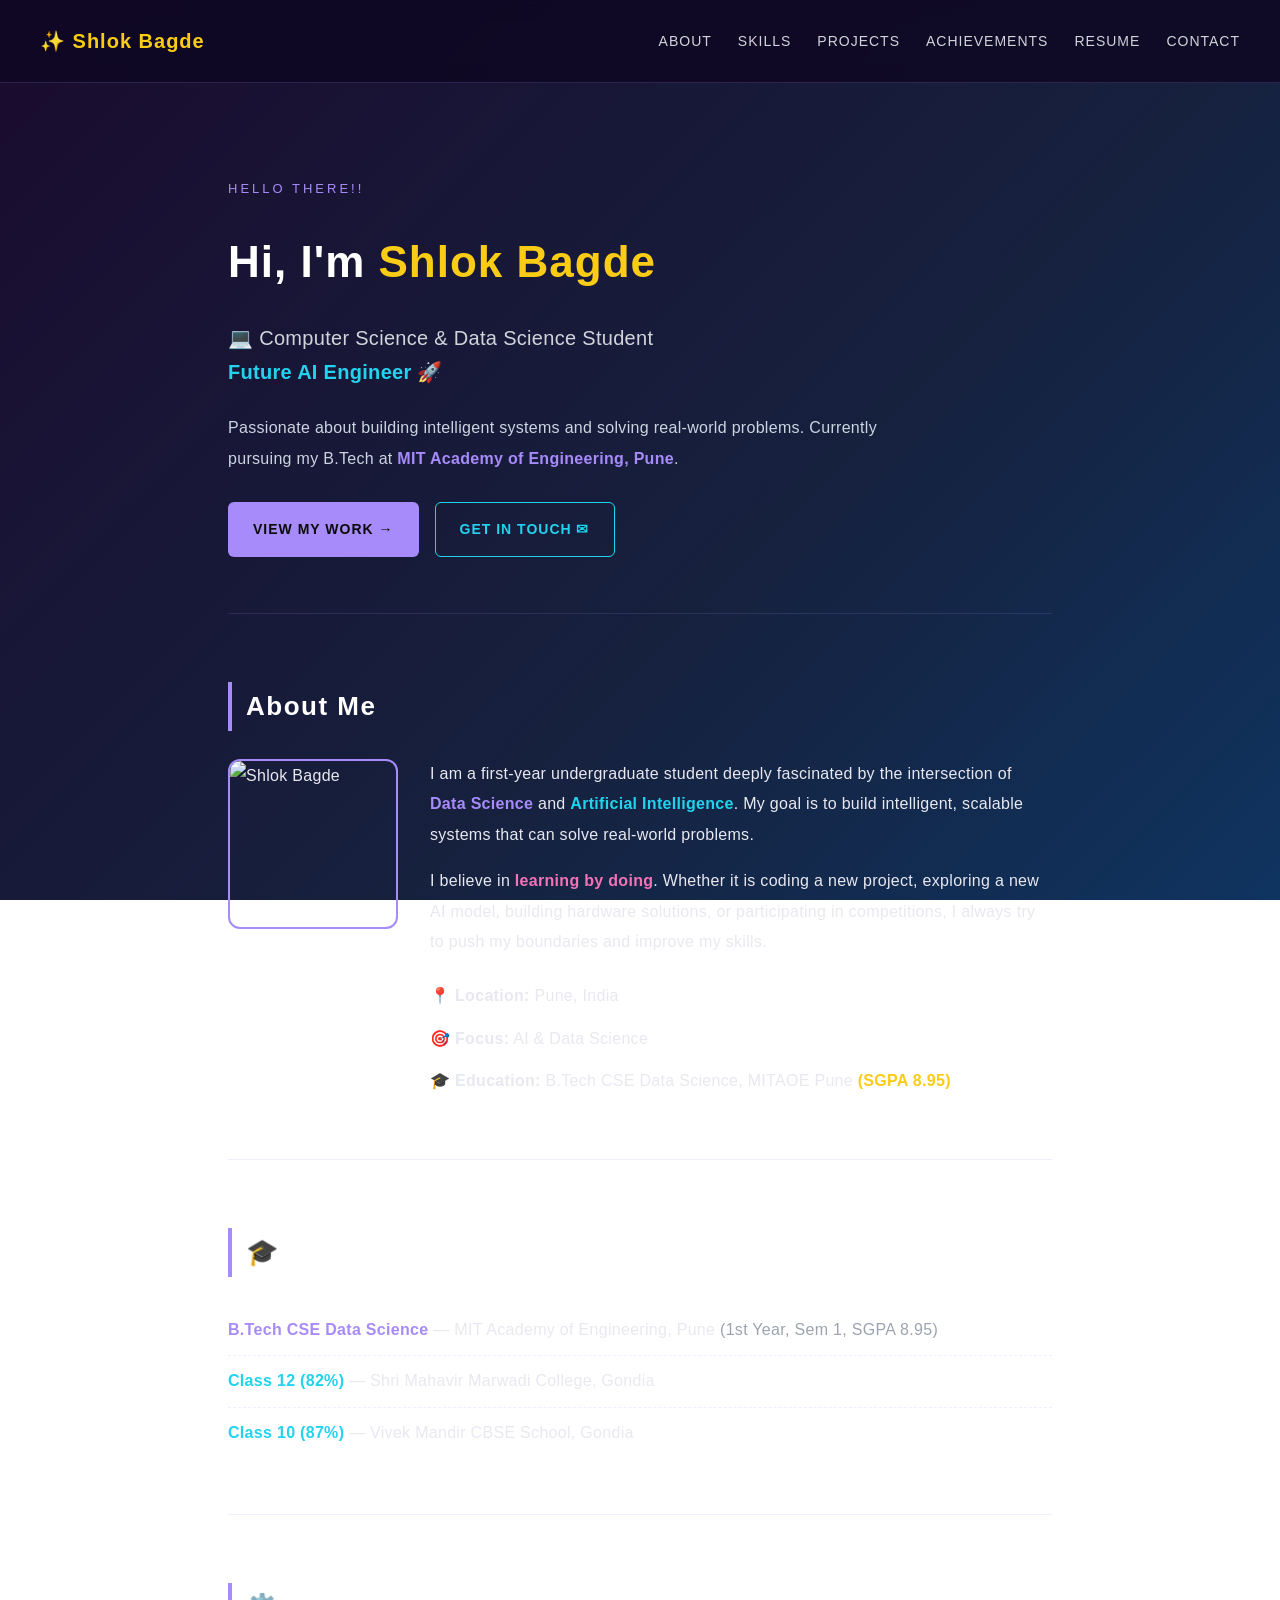
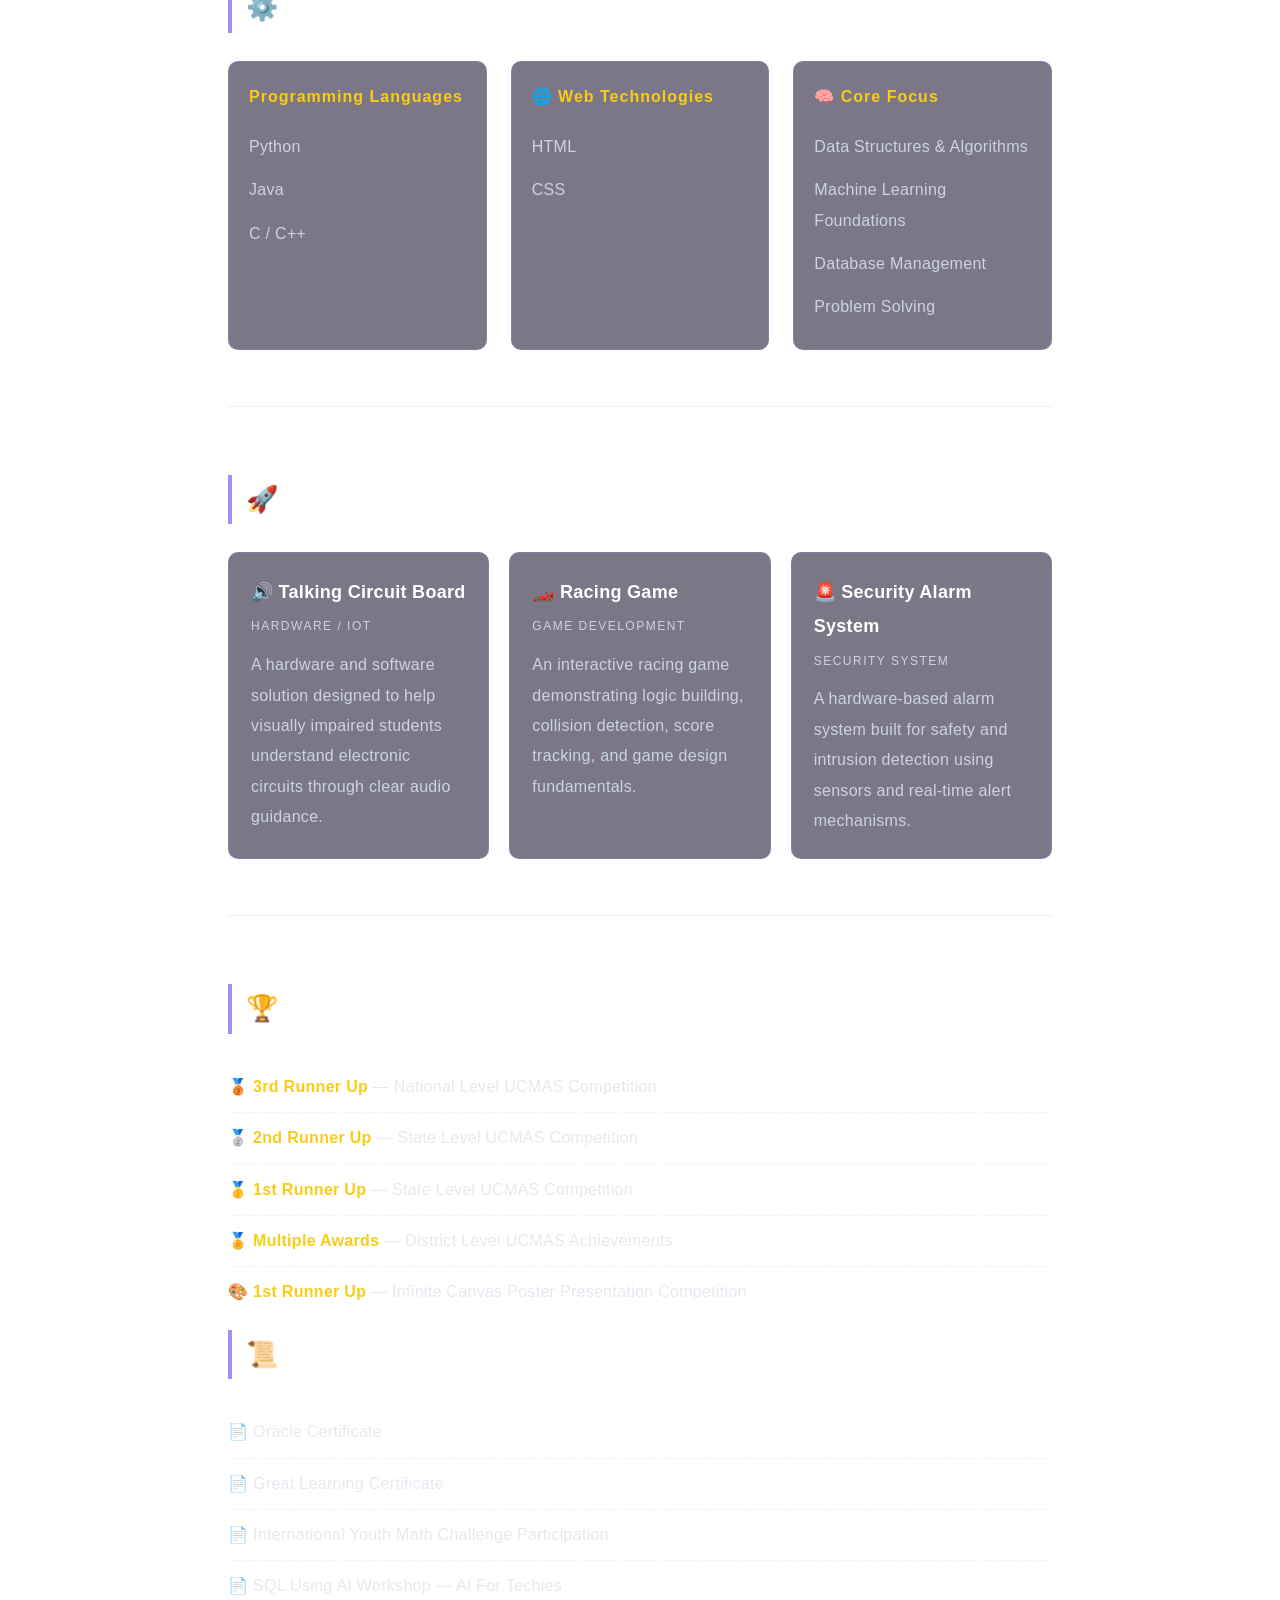
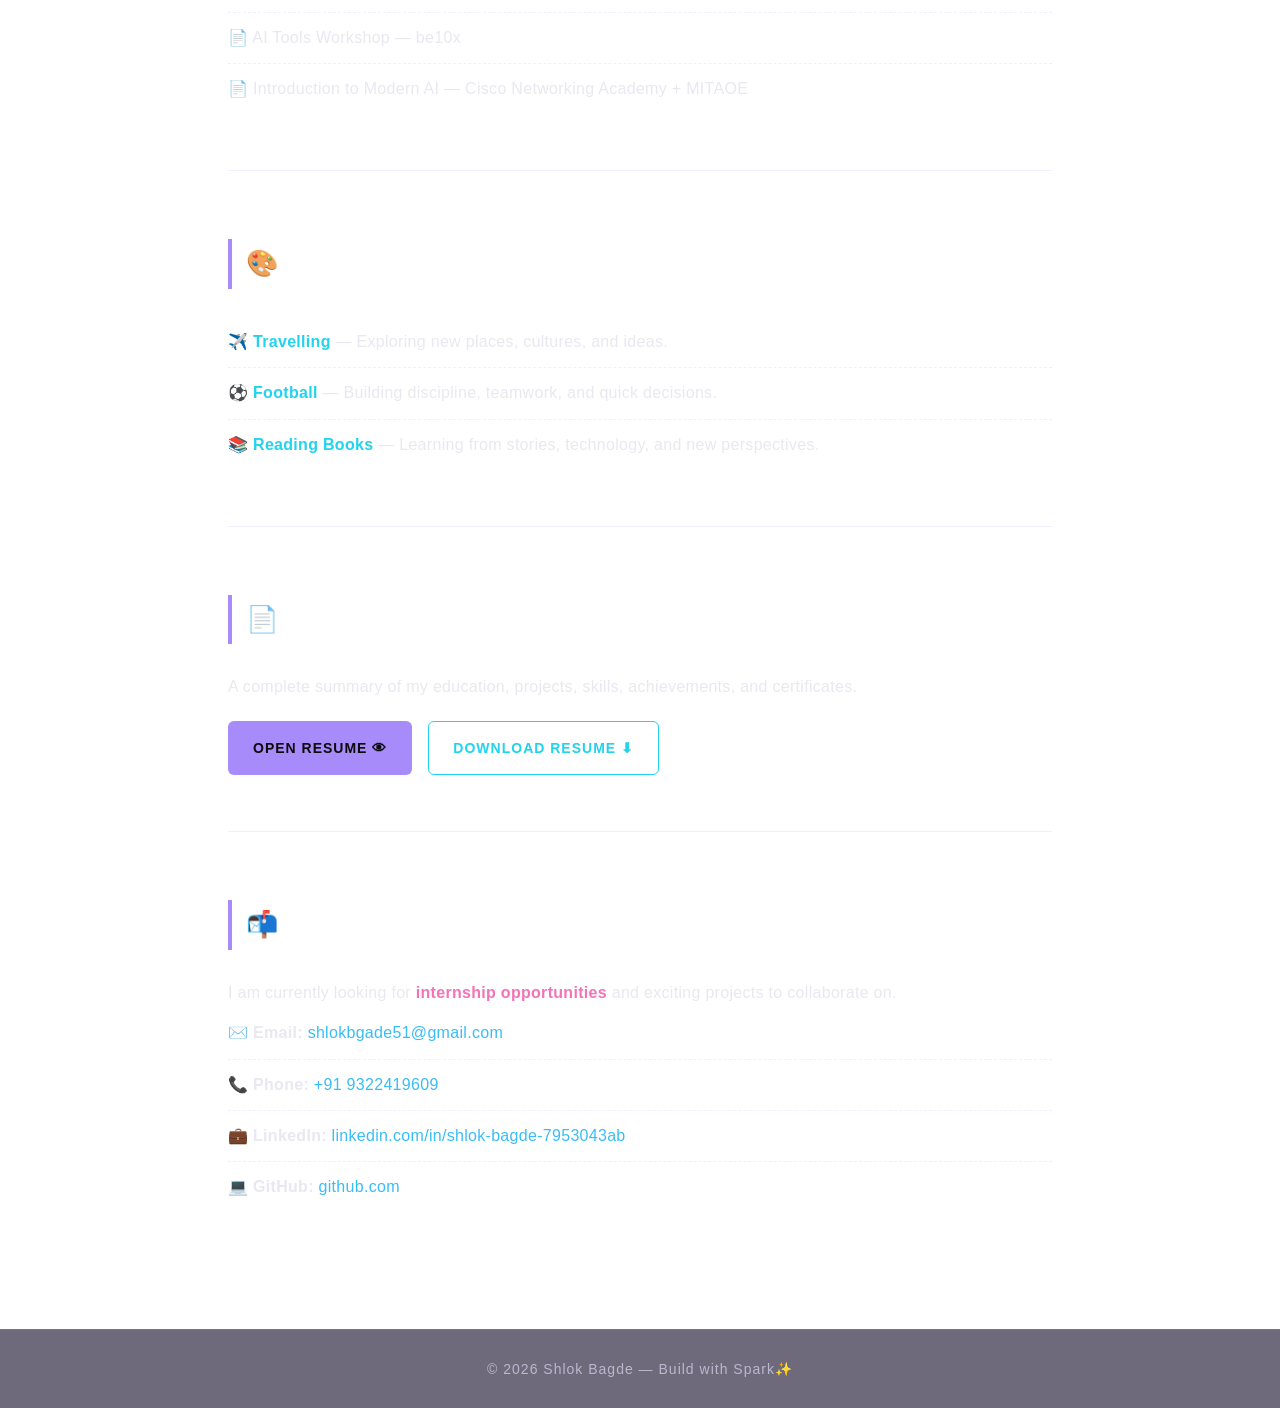
==== index.html @ 420b5b3b "Add files via upload" ====
<!DOCTYPE html>
<html lang="en">
<head>
  <meta charset="UTF-8">
  <meta name="viewport" content="width=device-width, initial-scale=1.0">
  <title>Shlok Bagde | Portfolio</title>
  <link rel="stylesheet" href="style.css">
</head>
<body>
  <header class="topbar">
    <div class="brand">✨ Shlok Bagde</div>
    <nav>
      <a href="#about">About</a>
      <a href="#skills">Skills</a>
      <a href="#projects">Projects</a>
      <a href="#achievements">Achievements</a>
      <a href="#resume">Resume</a>
      <a href="#contact">Contact</a>
    </nav>
  </header>

  <main>
    <section id="home" class="hero">
      <p class="tag"> Hello there!!</p>
      <h1>Hi, I'm <span class="name">Shlok Bagde</span></h1>
      <h2>💻 Computer Science &amp; Data Science Student <br> <span class="role">Future AI Engineer 🚀</span></h2>
      <p class="lead">Passionate about building intelligent systems and solving real-world problems. Currently pursuing my B.Tech at <span class="hl">MIT Academy of Engineering, Pune</span>.</p>
      <div class="hero-actions">
        <a href="#projects" class="btn primary">View My Work →</a>
        <a href="#contact" class="btn secondary">Get in Touch ✉</a>
      </div>
    </section>

    <section id="about">
      <h2 class="section-title"> About Me</h2>
      <div class="about">
        <img src="images/shlok.jpg" alt="Shlok Bagde" class="profile-photo">
        <div>
          <p>I am a first-year undergraduate student deeply fascinated by the intersection of <span class="hl">Data Science</span> and <span class="cyan">Artificial Intelligence</span>. My goal is to build intelligent, scalable systems that can solve real-world problems.</p>
          <p>I believe in <span class="pink">learning by doing</span>. Whether it is coding a new project, exploring a new AI model, building hardware solutions, or participating in competitions, I always try to push my boundaries and improve my skills.</p>
          <ul class="about-info">
            <li>📍 <strong>Location:</strong> Pune, India</li>
            <li>🎯 <strong>Focus:</strong> AI &amp; Data Science</li>
            <li>🎓 <strong>Education:</strong> B.Tech CSE Data Science, MITAOE Pune <span class="gold">(SGPA 8.95)</span></li>
          </ul>
        </div>
      </div>
    </section>

    <section id="education">
      <h2 class="section-title">🎓 Education</h2>
      <ul class="plain-list">
        <li><span class="hl">B.Tech CSE Data Science</span> — MIT Academy of Engineering, Pune <span class="muted">(1st Year, Sem 1, SGPA 8.95)</span></li>
        <li><span class="cyan">Class 12 (82%)</span> — Shri Mahavir Marwadi College, Gondia</li>
        <li><span class="cyan">Class 10 (87%)</span> — Vivek Mandir CBSE School, Gondia</li>
      </ul>
    </section>

    <section id="skills">
      <h2 class="section-title">⚙️ Skills</h2>
      <div class="skills">
        <div class="skill-block">
          <h3> Programming Languages</h3>
          <ul>
            <li>Python</li>
            <li>Java</li>
            <li>C / C++</li>
          </ul>
        </div>
        <div class="skill-block">
          <h3>🌐 Web Technologies</h3>
          <ul>
            <li>HTML</li>
            <li>CSS</li>
          </ul>
        </div>
        <div class="skill-block">
          <h3>🧠 Core Focus</h3>
          <ul>
            <li>Data Structures &amp; Algorithms</li>
            <li>Machine Learning Foundations</li>
            <li>Database Management</li>
            <li>Problem Solving</li>
          </ul>
        </div>
      </div>
    </section>

    <section id="projects">
      <h2 class="section-title">🚀 Featured Projects</h2>
      <div class="projects">
        <article class="project">
          <h3>🔊 Talking Circuit Board</h3>
          <p class="project-tag">Hardware / IoT</p>
          <p>A hardware and software solution designed to help visually impaired students understand electronic circuits through clear audio guidance.</p>
        </article>
        <article class="project">
          <h3>🏎️ Racing Game</h3>
          <p class="project-tag">Game Development</p>
          <p>An interactive racing game demonstrating logic building, collision detection, score tracking, and game design fundamentals.</p>
        </article>
        <article class="project">
          <h3>🚨 Security Alarm System</h3>
          <p class="project-tag">Security System</p>
          <p>A hardware-based alarm system built for safety and intrusion detection using sensors and real-time alert mechanisms.</p>
        </article>
      </div>
    </section>

    <section id="achievements">
      <h2 class="section-title">🏆 Achievements</h2>
      <ul class="plain-list">
        <li>🥉 <span class="gold">3rd Runner Up</span> — National Level UCMAS Competition</li>
        <li>🥈 <span class="gold">2nd Runner Up</span> — State Level UCMAS Competition</li>
        <li>🥇 <span class="gold">1st Runner Up</span> — State Level UCMAS Competition</li>
        <li>🏅 <span class="gold">Multiple Awards</span> — District Level UCMAS Achievements</li>
        <li>🎨 <span class="gold">1st Runner Up</span> — Infinite Canvas Poster Presentation Competition</li>
      </ul>

      <h2 class="section-title">📜 Certificates</h2>
      <ul class="plain-list">
        <li>📄 Oracle Certificate</li>
        <li>📄 Great Learning Certificate</li>
        <li>📄 International Youth Math Challenge Participation</li>
        <li>📄 SQL Using AI Workshop — AI For Techies</li>
        <li>📄 AI Tools Workshop — be10x</li>
        <li>📄 Introduction to Modern AI — Cisco Networking Academy + MITAOE</li>
      </ul>
    </section>

    <section id="hobbies">
      <h2 class="section-title">🎨 Hobbies</h2>
      <ul class="plain-list">
        <li>✈️ <span class="cyan">Travelling</span> — Exploring new places, cultures, and ideas.</li>
        <li>⚽ <span class="cyan">Football</span> — Building discipline, teamwork, and quick decisions.</li>
        <li>📚 <span class="cyan">Reading Books</span> — Learning from stories, technology, and new perspectives.</li>
      </ul>
    </section>

    <section id="resume">
      <h2 class="section-title">📄 Resume</h2>
      <p>A complete summary of my education, projects, skills, achievements, and certificates.</p>
      <div class="hero-actions">
        <a href="resume.html" target="_blank" class="btn primary">Open Resume 👁</a>
        <a href="resume.html" download="Shlok_Bagde_Resume.html" class="btn secondary">Download Resume ⬇</a>
      </div>
    </section>

    <section id="contact">
      <h2 class="section-title">📬 Contact</h2>
      <p>I am currently looking for <span class="pink">internship opportunities</span> and exciting projects to collaborate on.</p>
      <ul class="plain-list">
        <li>✉️ <strong>Email:</strong> <a href="mailto:shlokbgade51@gmail.com">shlokbgade51@gmail.com</a></li>
        <li>📞 <strong>Phone:</strong> <a href="tel:+919322419609">+91 9322419609</a></li>
        <li>💼 <strong>LinkedIn:</strong> <a href="https://www.linkedin.com/in/shlok-bagde-7953043ab" target="_blank">linkedin.com/in/shlok-bagde-7953043ab</a></li>
        <li>💻 <strong>GitHub:</strong> <a href="https://github.com" target="_blank">github.com</a></li>
      </ul>
    </section>
  </main>

  <footer>
    <p>© 2026  Shlok Bagde — Build with Spark✨</p>
  </footer>
</body>
</html>
---- style.css ----
* {
  margin: 0;
  padding: 0;
  box-sizing: border-box;
  font-family: Arial, Helvetica, sans-serif;
}

body {
  background: linear-gradient(135deg, #1a0b2e 0%, #16213e 60%, #0f3460 100%);
  background-attachment: fixed;
  color: #e8e8f0;
  line-height: 1.9;
  letter-spacing: 0.3px;
}

a { color: #38bdf8; text-decoration: none; }
a:hover { color: #facc15; text-decoration: underline; }

/* ====== Highlight colors ====== */
.hl    { color: #a78bfa; font-weight: 600; }     /* purple */
.cyan  { color: #22d3ee; font-weight: 600; }     /* cyan   */
.pink  { color: #f472b6; font-weight: 600; }     /* pink   */
.gold  { color: #facc15; font-weight: 600; }     /* gold   */
.muted { color: #9ca3af; }

/* ====== Topbar ====== */
.topbar {
  display: flex;
  justify-content: space-between;
  align-items: center;
  padding: 22px 40px;
  border-bottom: 1px solid rgba(167, 139, 250, 0.2);
  background: rgba(15, 8, 35, 0.85);
  backdrop-filter: blur(10px);
  position: sticky;
  top: 0;
  z-index: 10;
}
.brand {
  font-weight: 700;
  font-size: 20px;
  color: #facc15;
  letter-spacing: 1px;
}
.topbar nav { display: flex; gap: 26px; flex-wrap: wrap; }
.topbar nav a {
  color: #d1d5db;
  font-size: 14px;
  letter-spacing: 1px;
  text-transform: uppercase;
}
.topbar nav a:hover { color: #a78bfa; text-decoration: none; }

/* ====== Layout ====== */
main {
  max-width: 880px;
  margin: 0 auto;
  padding: 60px 28px;
}

section {
  padding: 56px 0;
  border-bottom: 1px solid rgba(167, 139, 250, 0.15);
}
section:last-child { border-bottom: none; }

/* ====== Hero ====== */
.hero { text-align: left; padding-top: 30px; }
.tag {
  display: inline-block;
  color: #a78bfa;
  letter-spacing: 3px;
  text-transform: uppercase;
  font-size: 13px;
  margin-bottom: 18px;
}
.hero h1 {
  font-size: 44px;
  margin-bottom: 18px;
  color: #ffffff;
  letter-spacing: 1px;
}
.name { color: #facc15; }
.hero h2 {
  font-size: 20px;
  color: #d1d5db;
  font-weight: 500;
  margin-bottom: 24px;
  line-height: 1.7;
}
.role { color: #22d3ee; font-weight: 700; }

.lead {
  margin-bottom: 28px;
  max-width: 680px;
  font-size: 16px;
  color: #cbd5e1;
}

/* ====== Section title ====== */
.section-title {
  font-size: 26px;
  margin-bottom: 28px;
  margin-top: 12px;
  color: #ffffff;
  letter-spacing: 1.5px;
  border-left: 4px solid #a78bfa;
  padding-left: 14px;
}

/* ====== Buttons ====== */
.hero-actions {
  display: flex;
  gap: 16px;
  flex-wrap: wrap;
  margin-top: 18px;
}
.btn {
  display: inline-block;
  padding: 13px 24px;
  border-radius: 6px;
  font-size: 14px;
  font-weight: 700;
  letter-spacing: 1px;
  border: 1px solid transparent;
  text-transform: uppercase;
}
.btn.primary {
  background: #a78bfa;
  color: #0b0b0b;
}
.btn.secondary {
  background: transparent;
  color: #22d3ee;
  border-color: #22d3ee;
}
.btn:hover { text-decoration: none; opacity: 0.85; }

/* ====== About ====== */
.about {
  display: flex;
  gap: 32px;
  align-items: flex-start;
  flex-wrap: wrap;
}
.profile-photo {
  width: 170px;
  height: 170px;
  object-fit: cover;
  border-radius: 12px;
  border: 2px solid #a78bfa;
  flex-shrink: 0;
}
.about > div { flex: 1; min-width: 240px; }
.about p { margin-bottom: 16px; }
.about-info {
  list-style: none;
  margin-top: 18px;
}
.about-info li { padding: 6px 0; }

/* ====== Lists ====== */
.plain-list {
  list-style: none;
  padding-left: 0;
}
.plain-list li {
  padding: 10px 0;
  border-bottom: 1px dashed rgba(167, 139, 250, 0.15);
}
.plain-list li:last-child { border-bottom: none; }

/* ====== Skills ====== */
.skills {
  display: grid;
  grid-template-columns: repeat(auto-fit, minmax(220px, 1fr));
  gap: 24px;
}
.skill-block {
  padding: 20px;
  border: 1px solid rgba(167, 139, 250, 0.25);
  border-radius: 10px;
  background: rgba(15, 8, 35, 0.55);
}
.skill-block h3 {
  font-size: 16px;
  margin-bottom: 14px;
  color: #facc15;
  letter-spacing: 1px;
}
.skill-block ul {
  list-style: none;
  padding-left: 0;
}
.skill-block li {
  padding: 6px 0;
  color: #cbd5e1;
  border-bottom: 1px dashed rgba(167, 139, 250, 0.15);
}
.skill-block li:last-child { border-bottom: none; }

/* ====== Projects ====== */
.projects {
  display: grid;
  grid-template-columns: repeat(auto-fit, minmax(240px, 1fr));
  gap: 20px;
}
.project {
  border: 1px solid rgba(167, 139, 250, 0.25);
  border-radius: 10px;
  padding: 22px;
  background: rgba(15, 8, 35, 0.55);
}
.project h3 {
  font-size: 18px;
  margin-bottom: 6px;
  color: #ffffff;
}
.project-tag {
  font-size: 12px;
  color: #22d3ee;
  text-transform: uppercase;
  letter-spacing: 1.5px;
  margin-bottom: 12px;
}
.project p { color: #cbd5e1; }

/* ====== Footer ====== */
footer {
  text-align: center;
  padding: 26px;
  border-top: 1px solid rgba(167, 139, 250, 0.2);
  background: rgba(15, 8, 35, 0.6);
  color: #b8b8d0;
  font-size: 14px;
  letter-spacing: 1px;
}

/* ====== Responsive ====== */
@media (max-width: 600px) {
  .topbar {
    flex-direction: column;
    gap: 14px;
    padding: 18px;
  }
  .topbar nav { gap: 14px; justify-content: center; }
  main { padding: 40px 20px; }
  .hero h1 { font-size: 32px; }
  .hero h2 { font-size: 17px; }
  .profile-photo { width: 140px; height: 140px; }
  .section-title { font-size: 22px; }
}
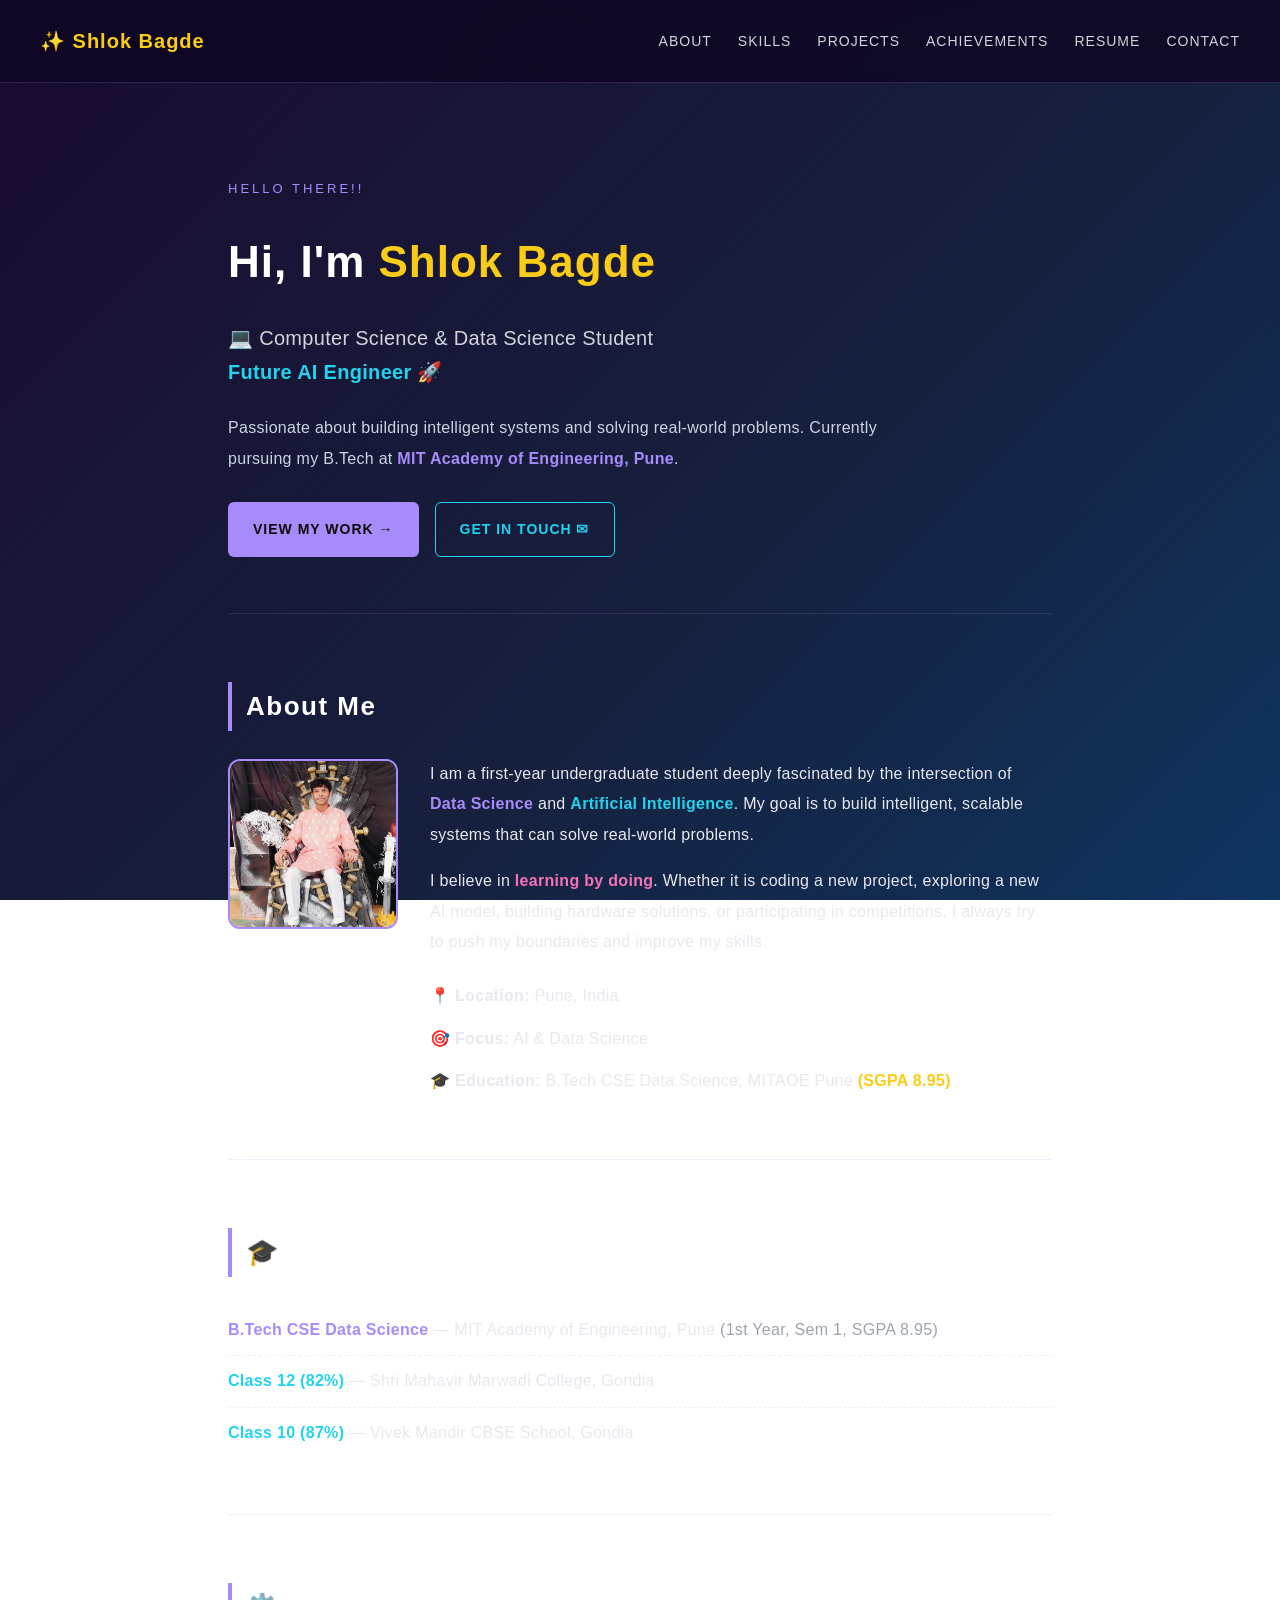
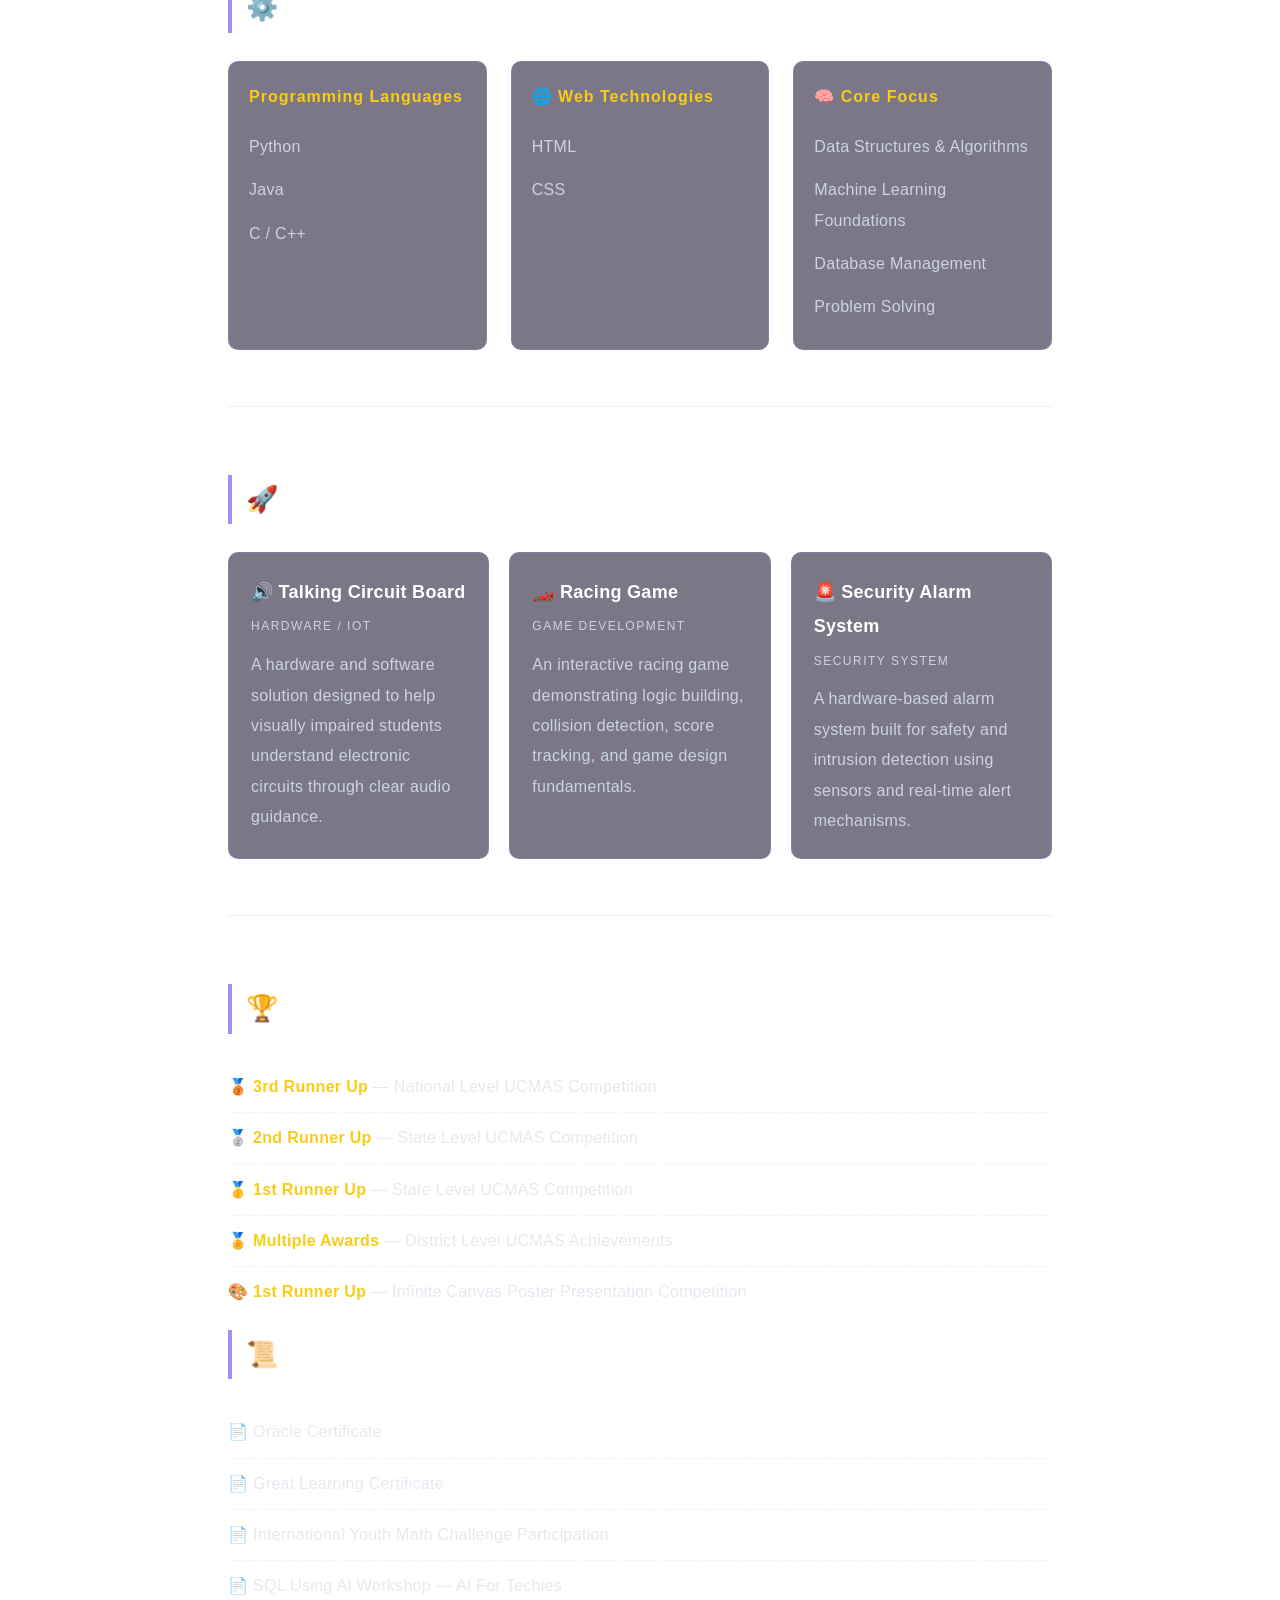
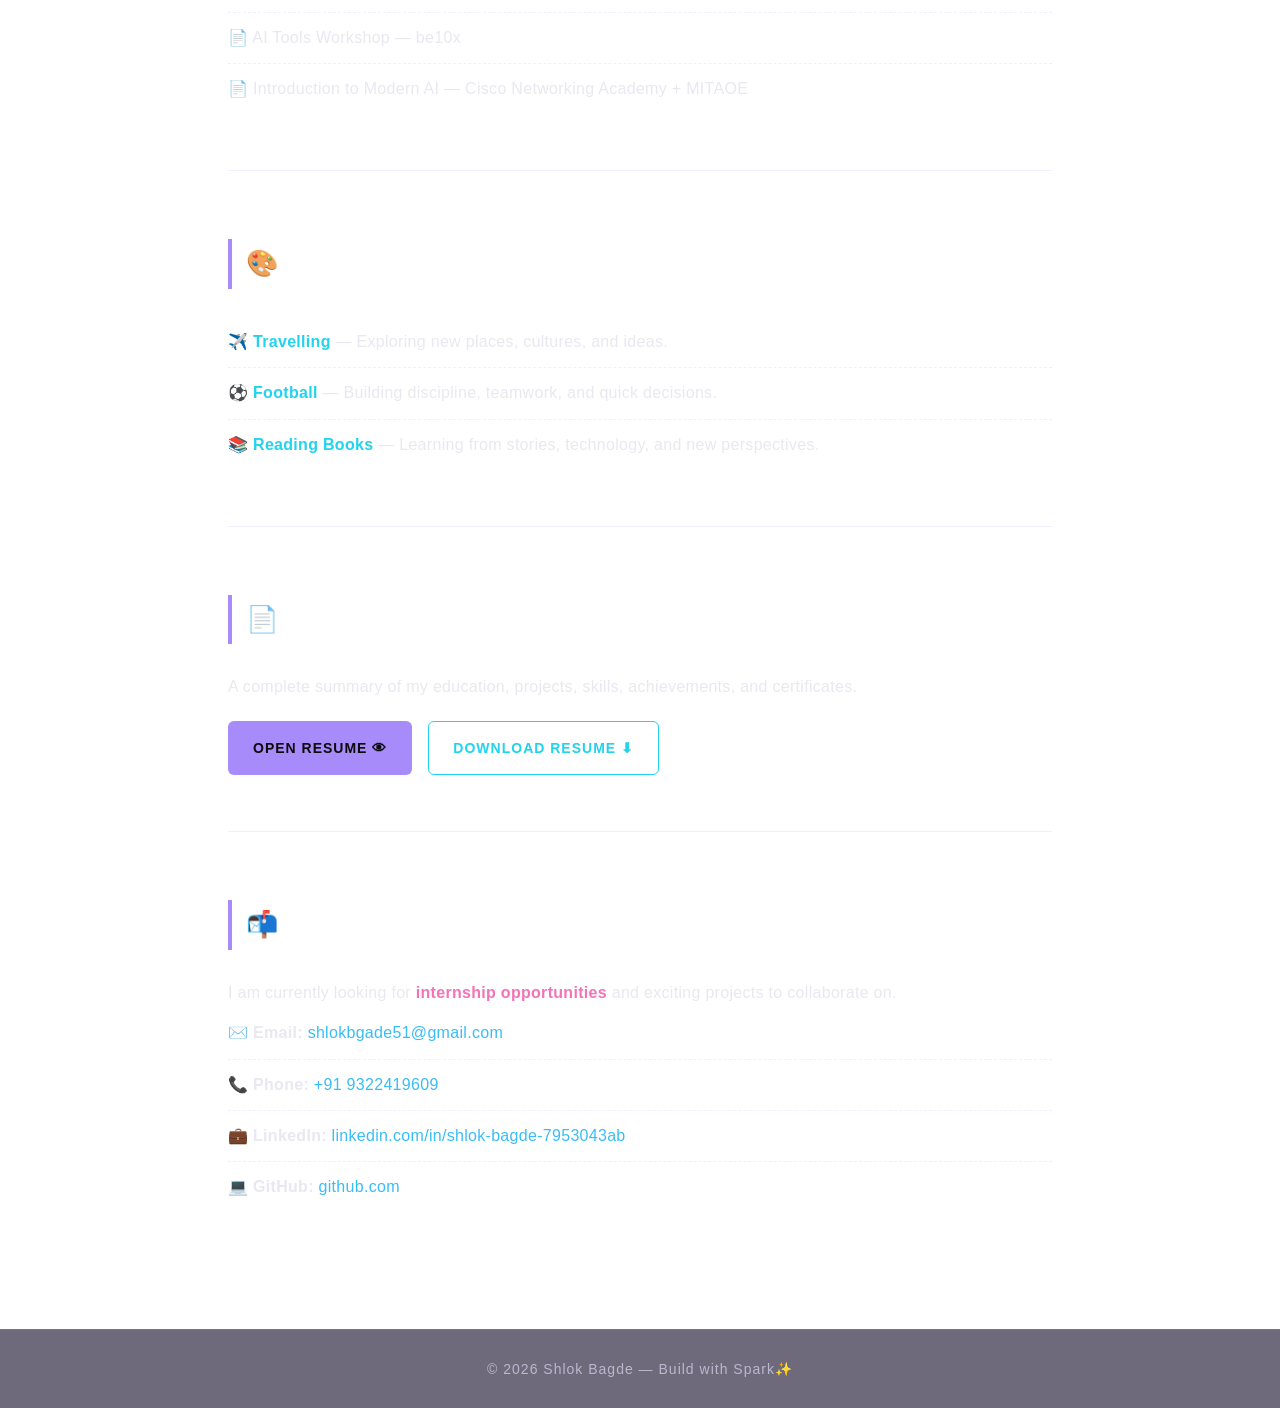
==== commit f18f30dc: "Update index.html" ====
--- a/index.html
+++ b/index.html
@@ -34,7 +34,7 @@
     <section id="about">
       <h2 class="section-title"> About Me</h2>
       <div class="about">
-        <img src="images/shlok.jpg" alt="Shlok Bagde" class="profile-photo">
+        <img src="shlok.jpg" alt="Shlok Bagde" class="profile-photo">
         <div>
           <p>I am a first-year undergraduate student deeply fascinated by the intersection of <span class="hl">Data Science</span> and <span class="cyan">Artificial Intelligence</span>. My goal is to build intelligent, scalable systems that can solve real-world problems.</p>
           <p>I believe in <span class="pink">learning by doing</span>. Whether it is coding a new project, exploring a new AI model, building hardware solutions, or participating in competitions, I always try to push my boundaries and improve my skills.</p>
@@ -162,4 +162,4 @@
     <p>© 2026  Shlok Bagde — Build with Spark✨</p>
   </footer>
 </body>
-</html>+</html>
